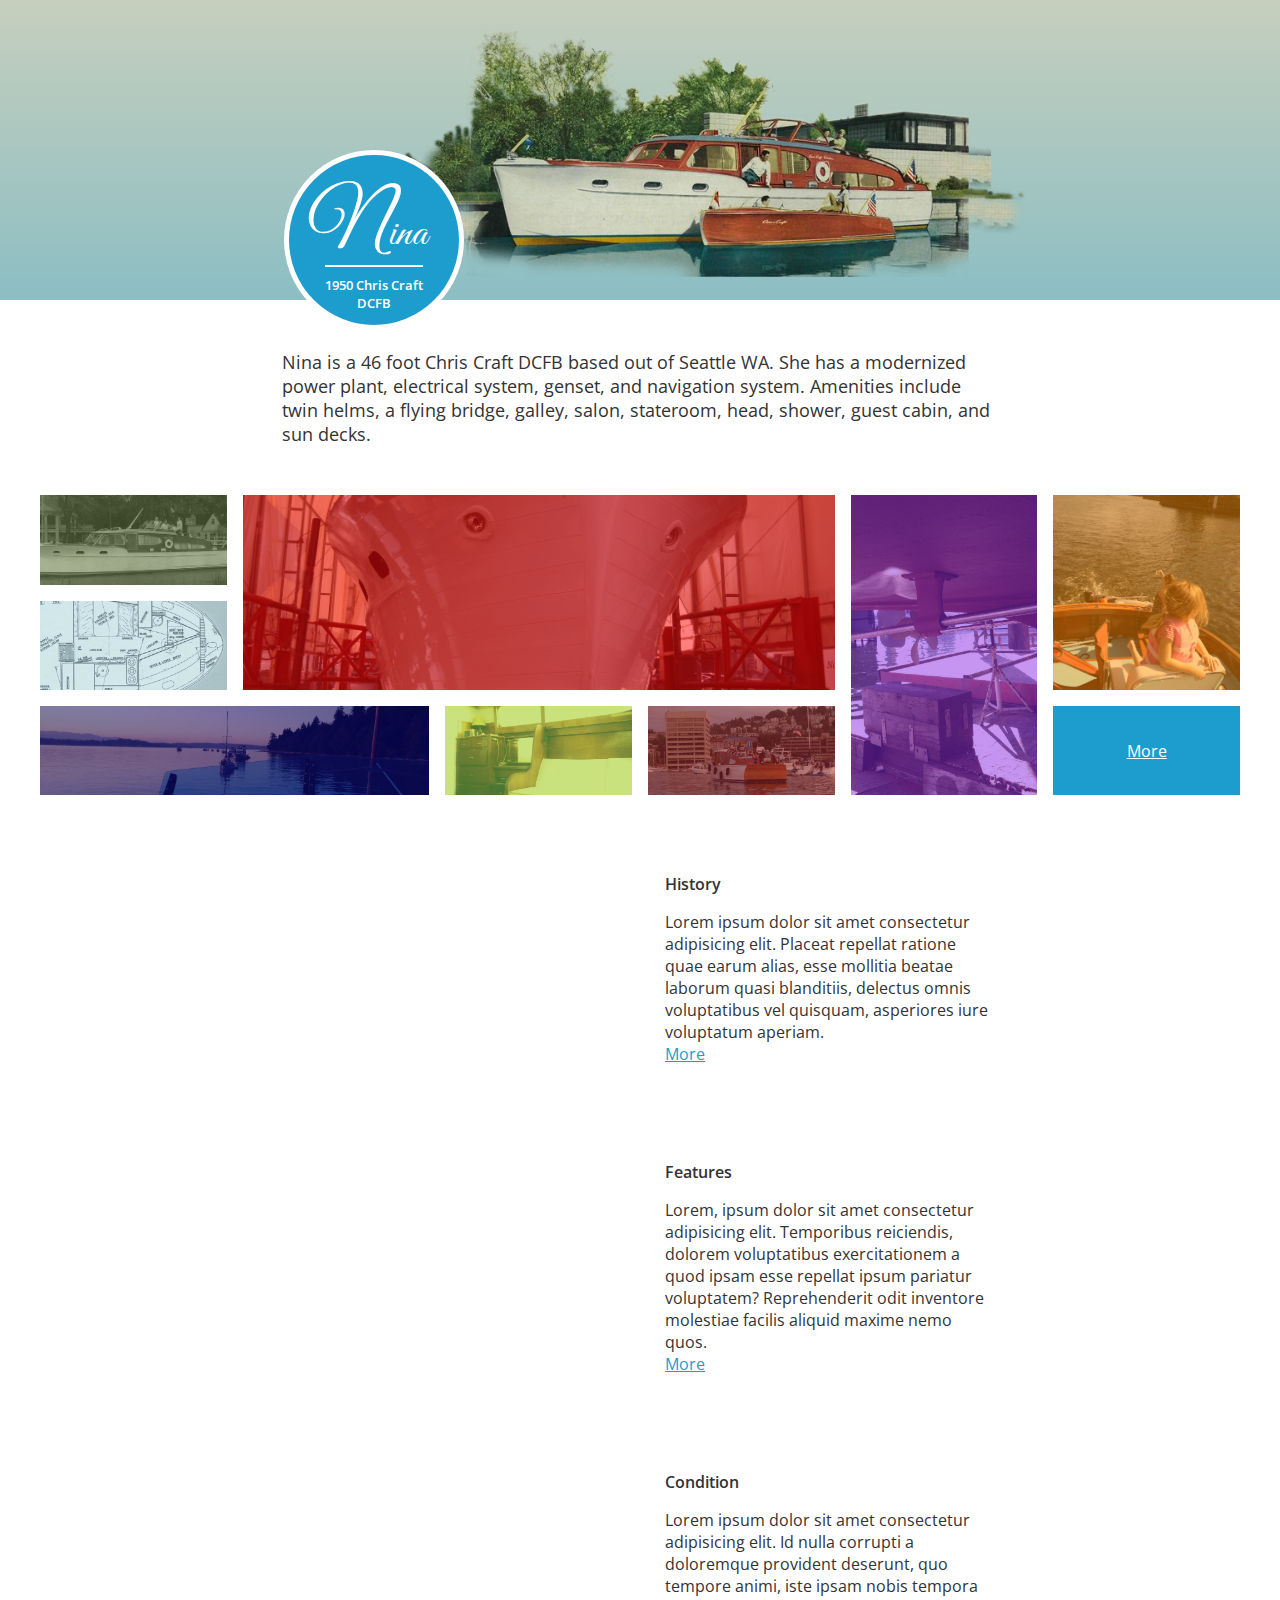
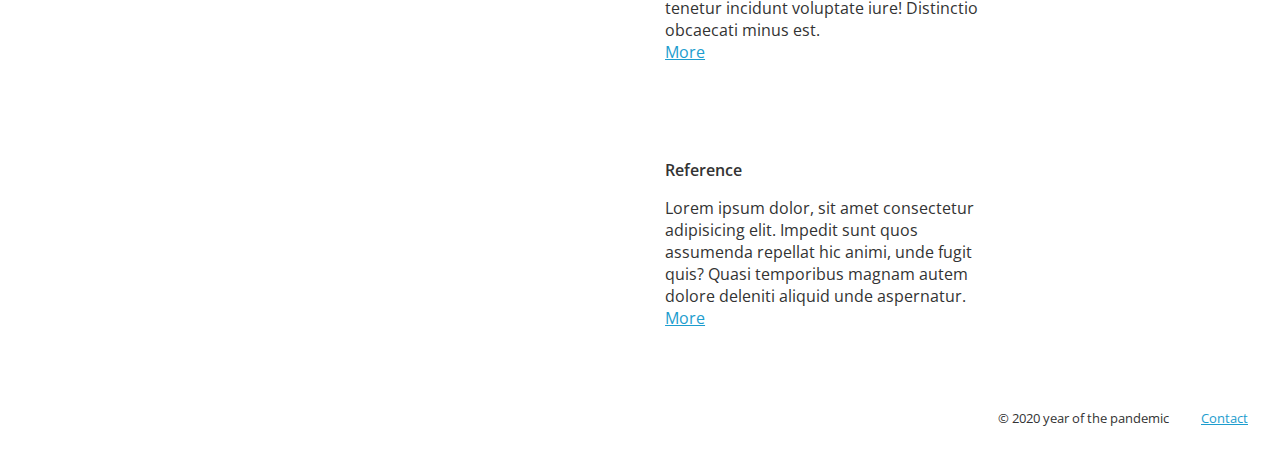
==== index.html @ 5be743ce "adding" ====
<html>
    <head>
        <title>Nina the boat</title>
        <link rel="stylesheet" href="nina-default.css">
        <meta name="viewport" content="width=device-width, initial-scale=1.0">
        <meta name="robots" content="noindex">
        <link href="https://fonts.googleapis.com/css2?family=Great+Vibes&family=Open+Sans:wght@400;700&display=swap" rel="stylesheet">
        
    </head>
    <body>
        <section class="nina-hero">
            <div class="hero-title">
                <h1>N<span>ina</span></h1>
                <h2>1950 Chris Craft <br> DCFB</h2>
            </div>
        </section>
        <section class="intro">
            <p class="lead">Nina is a 46 foot Chris Craft DCFB based out of Seattle WA. She has a modernized power plant, electrical system, genset, and navigation system. Amenities include twin helms, a flying bridge, galley, salon, stateroom, head, shower, guest cabin, and sun decks.</p>
        </section>
        <section class="mosaic">
            <div class="tile">
                <img src="images/tiles/tile8.jpg" alt="">
            </div>
            <div class="tile">
                <img src="images/tiles/tile1.jpg" alt="">
            </div>
            <div class="tile vert">
                <img src="images/tiles/tile2.jpg" alt="">
            </div>
            <div class="tile vert">
                <img src="images/tiles/tile6.jpg" alt="">
            </div>
            <div class="tile">
                <img src="images/tiles/tile4.jpg" alt="">
            </div>
            <div class="tile">
                <img src="images/tiles/tile3.jpg" alt="">
            </div>
            <div class="tile">
                <img src="images/tiles/tile7.jpg" alt="">
            </div>
            <div class="tile">
                <img src="images/tiles/tile9.jpg" alt="">
            </div>
            <div class="tile">
                <a href="" class="button">More</a>
            </div>
        </section>
        <section class="promo">
            <a href=""><img src="https://via.placeholder.com/640x480/97c9dc/fff" alt=""></a>
            <div>
                <h2>History</h2>
                <p>Lorem ipsum dolor sit amet consectetur adipisicing elit. Placeat repellat ratione quae earum alias, esse mollitia beatae laborum quasi blanditiis, delectus omnis voluptatibus vel quisquam, asperiores iure voluptatum aperiam. <a href="#">More</a></p>
            </div>
        </section>
        <section class="promo">
            <a href=""><img src="https://via.placeholder.com/640x480/97c9dc/fff" alt=""></a>
            <div>
                <h2>Features</h2>
                <p>Lorem, ipsum dolor sit amet consectetur adipisicing elit. Temporibus reiciendis, dolorem voluptatibus exercitationem a quod ipsam esse repellat ipsum pariatur voluptatem? Reprehenderit odit inventore molestiae facilis aliquid maxime nemo quos. <a href="#">More</a></p>
            </div>
        </section>
        <section class="promo">
            <a href=""><img src="https://via.placeholder.com/640x480/97c9dc/fff" alt=""></a>
            <div>
                <h2>Condition</h2>
                <p>Lorem ipsum dolor sit amet consectetur adipisicing elit. Id nulla corrupti a doloremque provident deserunt, quo tempore animi, iste ipsam nobis tempora tenetur incidunt voluptate iure! Distinctio obcaecati minus est. <a href="#">More</a></p>
            </div>
        </section>
        <section class="promo">
            <a href=""><img src="https://via.placeholder.com/640x480/97c9dc/fff" alt=""></a>
            <div>
                <h2>Reference</h2>
                <p>Lorem ipsum dolor, sit amet consectetur adipisicing elit. Impedit sunt quos assumenda repellat hic animi, unde fugit quis? Quasi temporibus magnam autem dolore deleniti aliquid unde aspernatur. <a href="#">More</a></p>
            </div>
        </section>
        
        <footer>
            <span>&copy; 2020 year of the pandemic</span>
            <a href="mailto:interweb.johnson@gmail.com">Contact</a>
        </footer>
    </body>
</html>
---- nina-default.css ----
* {
    box-sizing: border-box;
}
body {
    font-family: 'Open Sans', sans-serif;
    color: #333;
    margin: 0;
    --accent: #1d9dce;
}
a {
    color: var(--accent);
}
h1 {
    font-size: 2rem;
    margin: 0;
    font-weight: 400;
}
h2 {
    font-size: 1rem;
    font-weight: 600;
    margin: 0;
}
section {
    padding: 2rem;
    max-width: 780px;
    margin: 0 auto;
}
footer {
    display: flex;
    padding: 2rem;
    justify-content: flex-end;
    gap: 2rem;
    font-size: .8rem;
}

.nina-hero {
    width: 100%;
    height: 300px;
    max-width: none;
    background: url('images/hero.png')no-repeat , linear-gradient(to bottom, #CCD1BD, var(--accent));
    background-attachment: fixed;
    background-position: 60% -30px;
    background-size: 770px;
}
.nina-hero .hero-title {
    display: flex;
    flex-direction: column;
    justify-content: center;
    align-items: center;
    text-align: center;
    position: absolute;
    padding: 15px;
    width: 180px;
    height: 180px;
    background: var(--accent);
    border-radius: 200px;
    border: 5px solid white;
    top: 150px;
    left: 30%;
    margin-left: -100px;
    color: white;
}
.nina-hero h1 {
    transform: translate(-6px, 10px);
    font-size: 4.8rem;
    font-family: 'Great Vibes', sans-serif;
}
.nina-hero h1 span {
    font-size: 2.7rem;
}
.nina-hero h2 {
    font-size: .8rem;
    border-top: 2px solid white;
    padding-top: 9px;
}
.lead {
    font-size: 1.1rem;;
}
.promo {
    display: flex;
    align-items: center;
}
.promo>div {
    flex: 1;
}
.promo h2 {
    margin-top: 1rem;
}
.promo a {
    display: flex;
    flex: 1;
    margin-right: 7%;
    object-fit: cover;
}
.promo img {
    max-width: 100%;
}
@media only screen and (max-width: 600px) {
    .promo {
        flex-direction: column;
        align-items: flex-start;
    }
    .promo a {
        margin-right: 0;
        max-width: 300px;
    }
    .nina-hero .hero-title {
        transform: scale(.7);
        top: 0px;
        left: 0px;
        margin: 0;
    }
    .hero-title h2 {
        display: none;
    }
}


.mosaic {
    display: grid;
    grid-template-columns: repeat(6, 1fr);
    grid-template-rows: repeat(3, 1fr);
    grid-gap: 1rem;
    height: 300px;
    max-width: 1200px;
    padding: 0;
    margin-bottom: 30px;
}
.tile {
    object-fit: cover;
    overflow: hidden;
    background: pink;
    display: flex;
    justify-content: center;
    align-items: center;
}
.tile img {
    opacity: .5;
    max-width: 100%;
}
.tile.vert img {
    max-height: 100%;
    max-width: none;
}

.tile:nth-child(1){
    grid-column: span 1;
    grid-row: span 1;
    background: darkolivegreen;
}
.tile:nth-child(2){
    grid-row-start: 1;
    grid-row-end: 3;
    grid-column-start: 2;
    grid-column-end: 5;
    background: red;
}
.tile:nth-child(3){
    grid-row: span 3;
    background: blueviolet;
}
.tile:nth-child(4){
    grid-column: span 1;
    grid-row: span 2;
    background: darkorange;
}
.tile:nth-child(5){
    grid-column: span 1;
    background: lightblue;
}
.tile:nth-child(6){
    grid-row-start: 3;
    grid-column-start: 4;
    background: brown;
}
.tile:nth-child(7){
    grid-column: span 2;
    background: navy;
}
.tile:nth-child(8){
    grid-column: span 1;
    background: yellowgreen;
}
.tile:nth-last-child(1){
    grid-column: span 1;
    background: var(--accent);
    display: flex;
    justify-content: center;
    align-items: center;
    grid-column-start: 6;
}
.tile a {
    color: white;
}
@media only screen and (max-width: 600px) {
    .mosaic {
        height: 300px;
        grid-gap: 0;
        grid-template-columns: repeat(3, 1fr);
        grid-template-rows: repeat(3, 1fr);
        width: 100%;
    }
    .tile:nth-child(1), .tile:nth-child(2), .tile:nth-child(3), .tile:nth-child(4), .tile:nth-child(5), .tile:nth-child(6), .tile:nth-child(7), .tile:nth-child(8), .tile:nth-child(9) {
        grid-row-start: auto;
        grid-row-end: auto;
        grid-column-start: auto;
        grid-column-end: auto;
        grid-column: span 1;
        grid-row: span 1;
    }
}
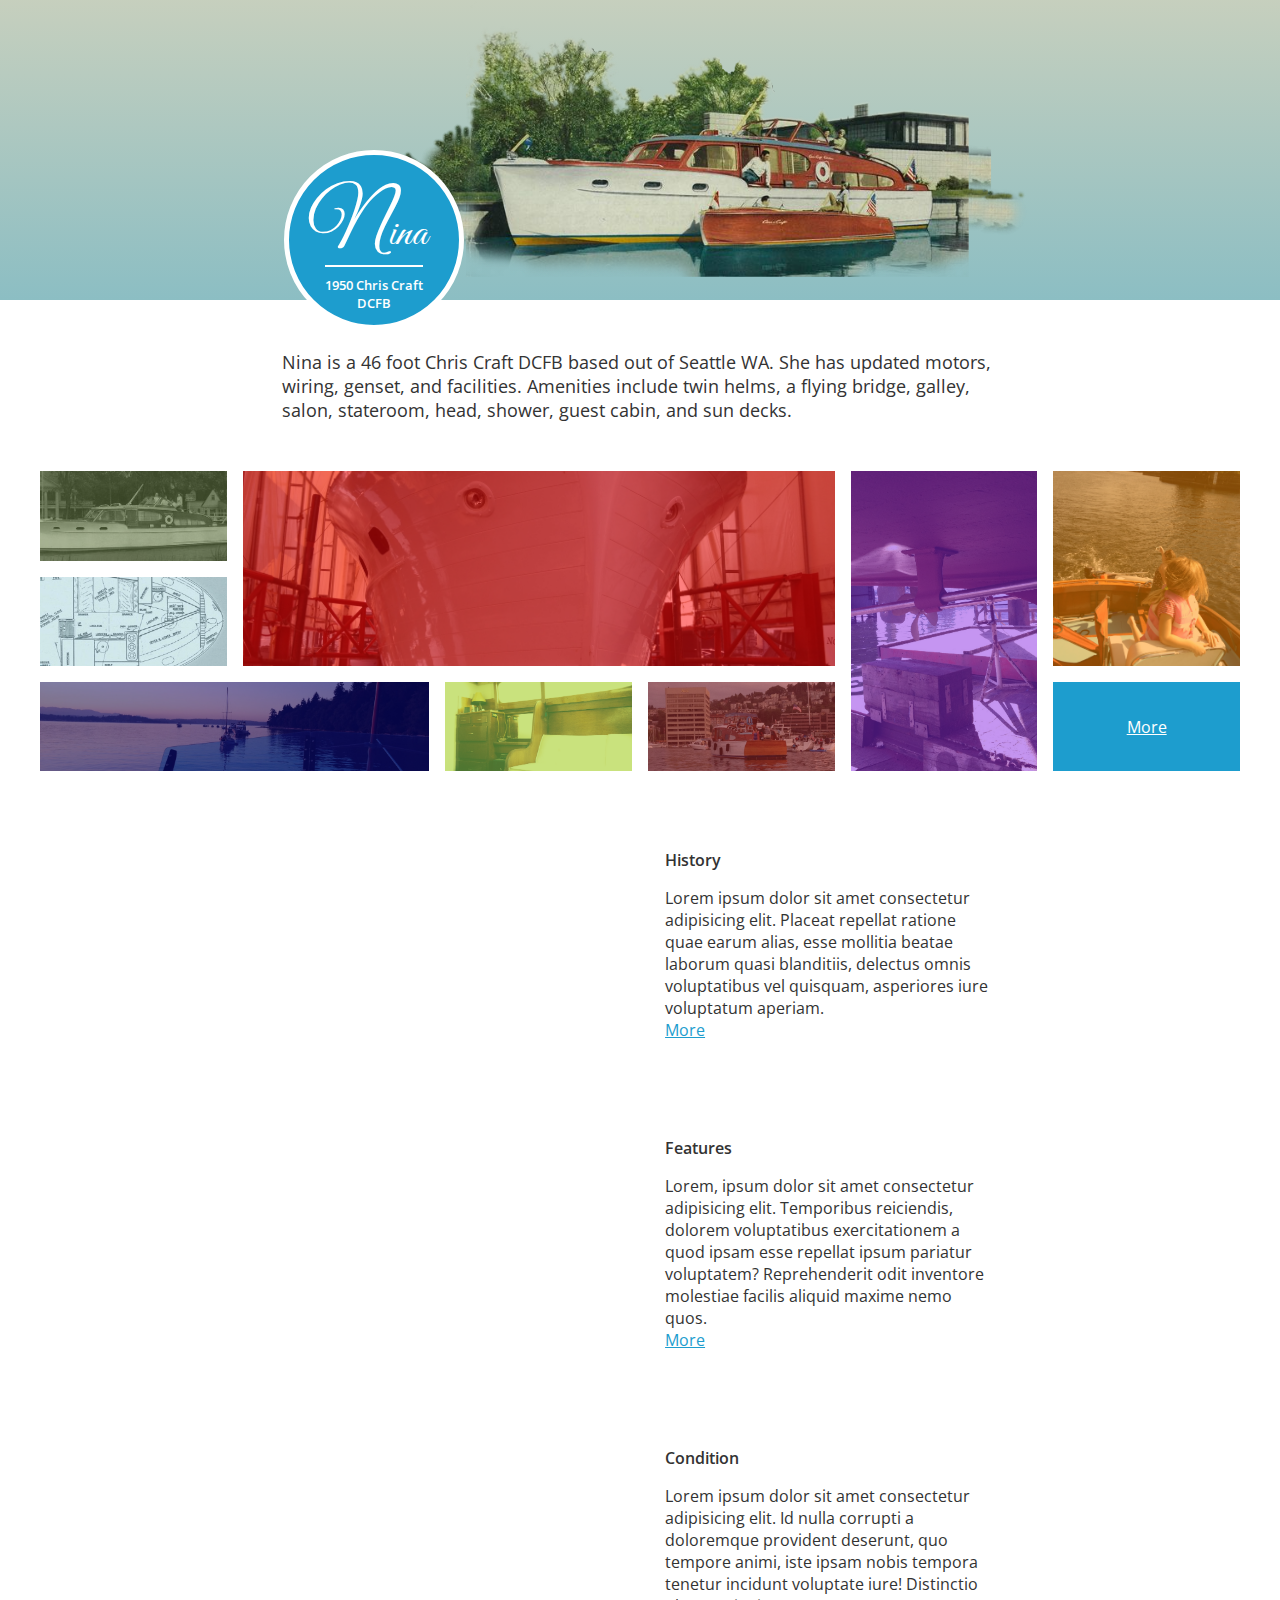
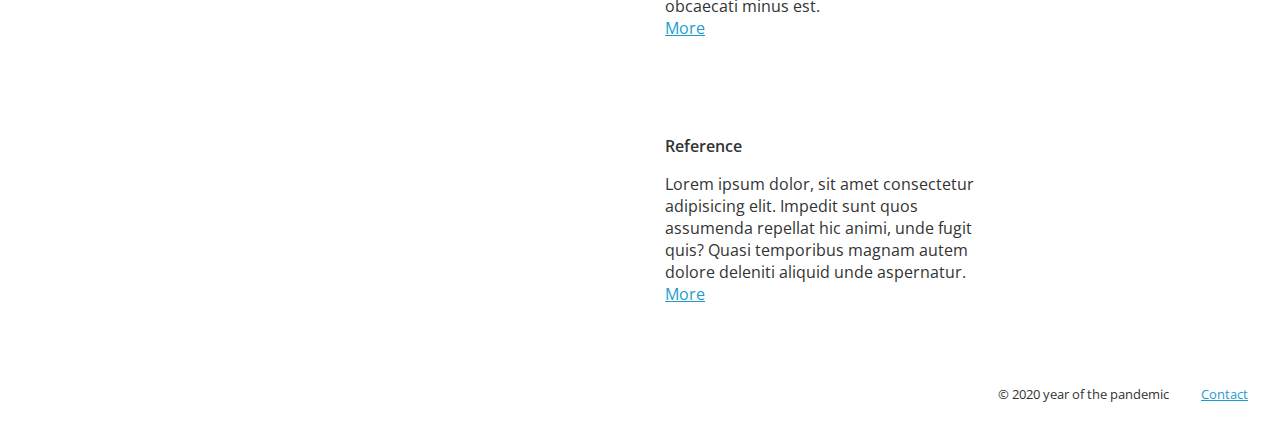
==== commit 72ed074d: "copy update" ====
--- a/index.html
+++ b/index.html
@@ -15,7 +15,7 @@
             </div>
         </section>
         <section class="intro">
-            <p class="lead">Nina is a 46 foot Chris Craft DCFB based out of Seattle WA. She has a modernized power plant, electrical system, genset, and navigation system. Amenities include twin helms, a flying bridge, galley, salon, stateroom, head, shower, guest cabin, and sun decks.</p>
+            <p class="lead">Nina is a 46 foot Chris Craft DCFB based out of Seattle WA. She has updated motors, wiring, genset, and facilities. Amenities include twin helms, a flying bridge, galley, salon, stateroom, head, shower, guest cabin, and sun decks.</p>
         </section>
         <section class="mosaic">
             <div class="tile">
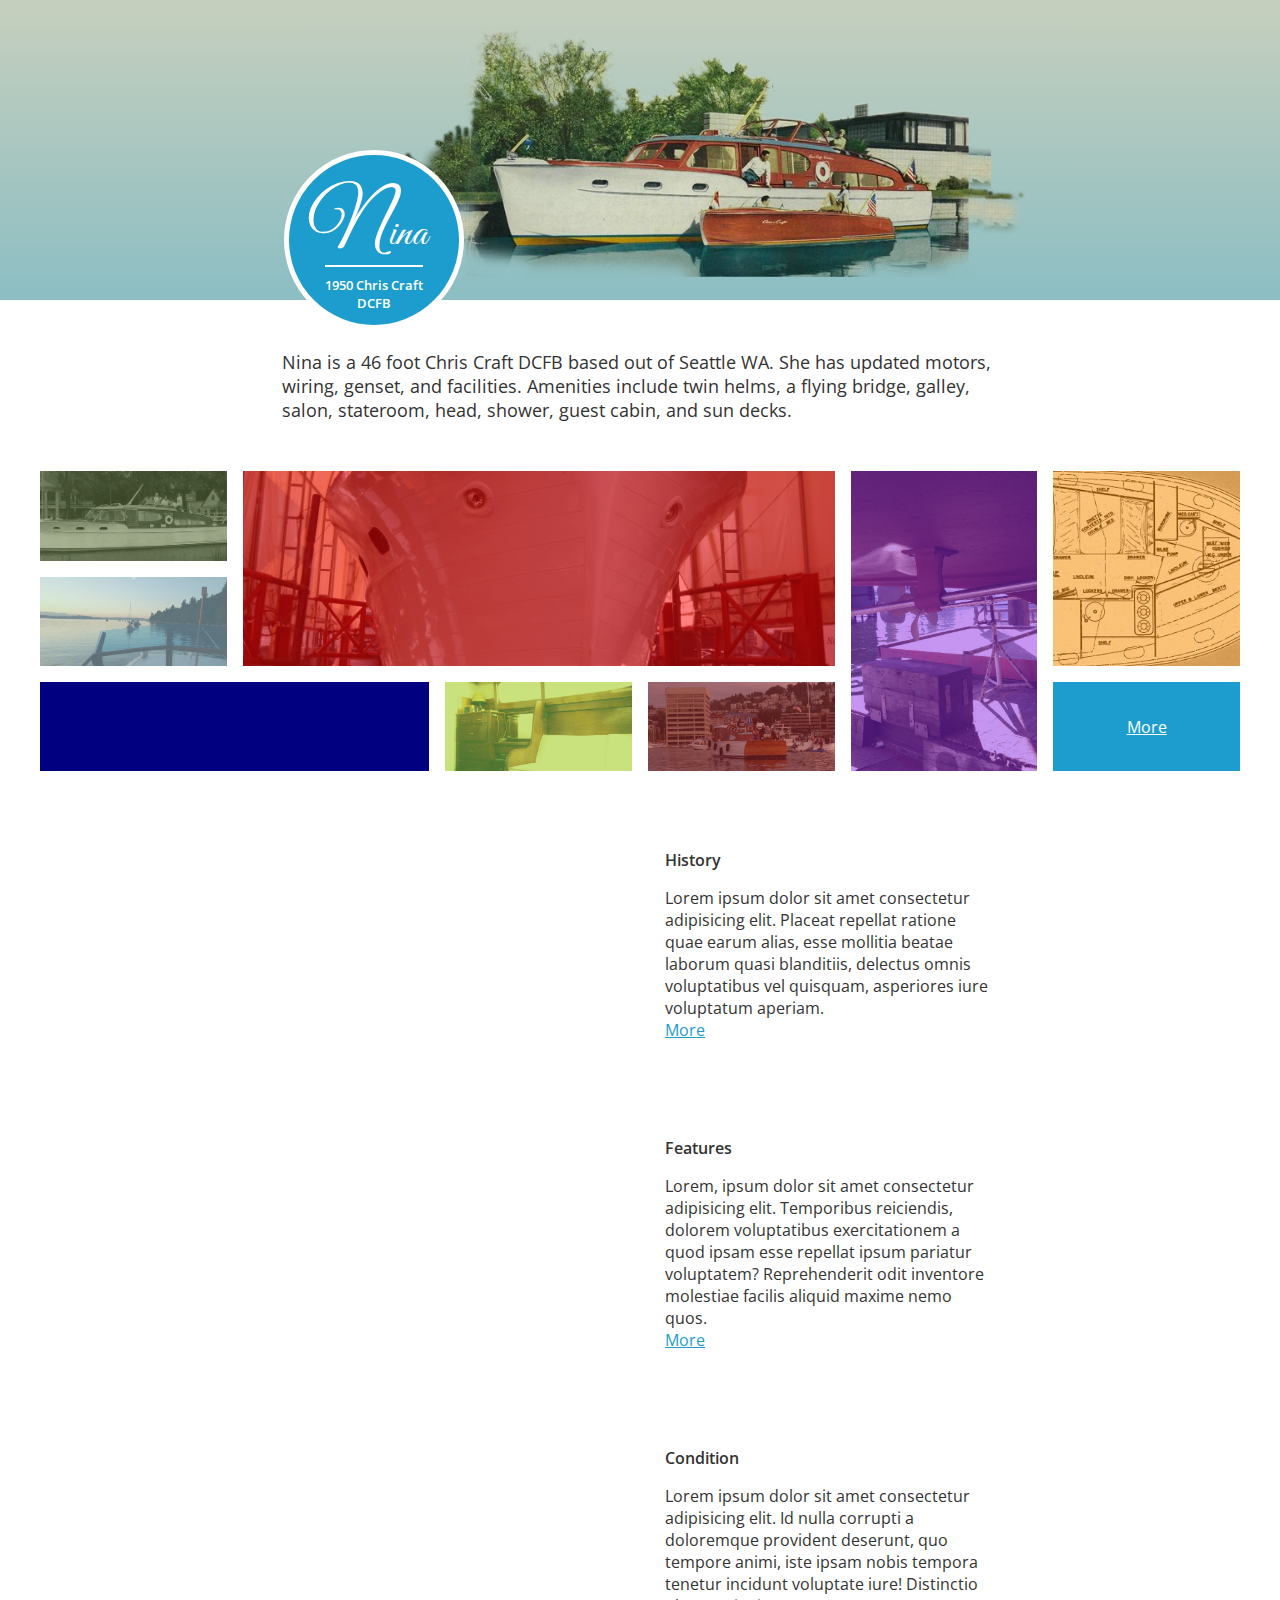
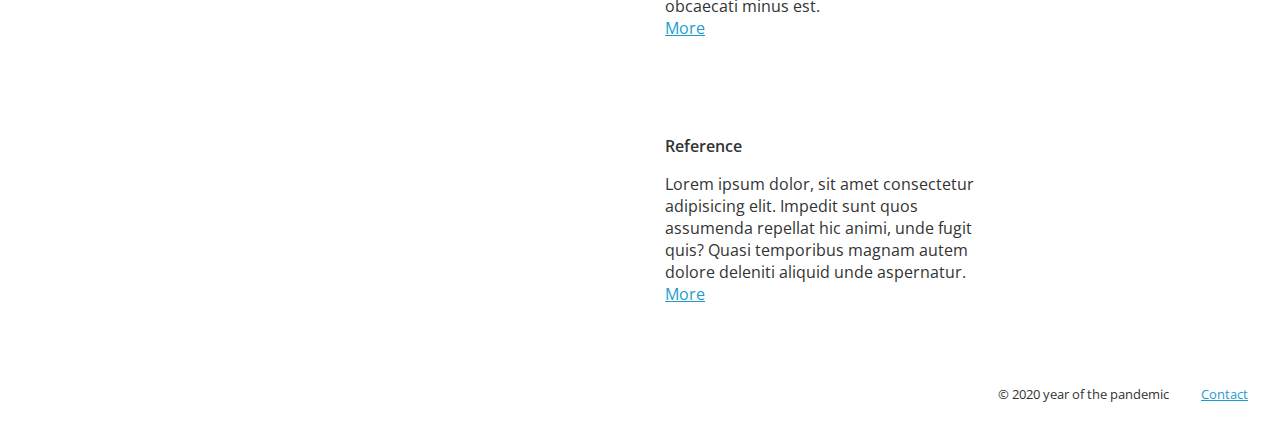
==== commit 68d1f9c6: "" ====
--- a/index.html
+++ b/index.html
@@ -28,16 +28,16 @@
                 <img src="images/tiles/tile2.jpg" alt="">
             </div>
             <div class="tile vert">
-                <img src="images/tiles/tile6.jpg" alt="">
+                <img src="images/tiles/tile4.jpg" alt="">
             </div>
             <div class="tile">
-                <img src="images/tiles/tile4.jpg" alt="">
+                <img src="images/tiles/tile7.jpg" alt="">
             </div>
             <div class="tile">
                 <img src="images/tiles/tile3.jpg" alt="">
             </div>
             <div class="tile">
-                <img src="images/tiles/tile7.jpg" alt="">
+                <img src="images/tiles/tile10.jpg" alt="">
             </div>
             <div class="tile">
                 <img src="images/tiles/tile9.jpg" alt="">
